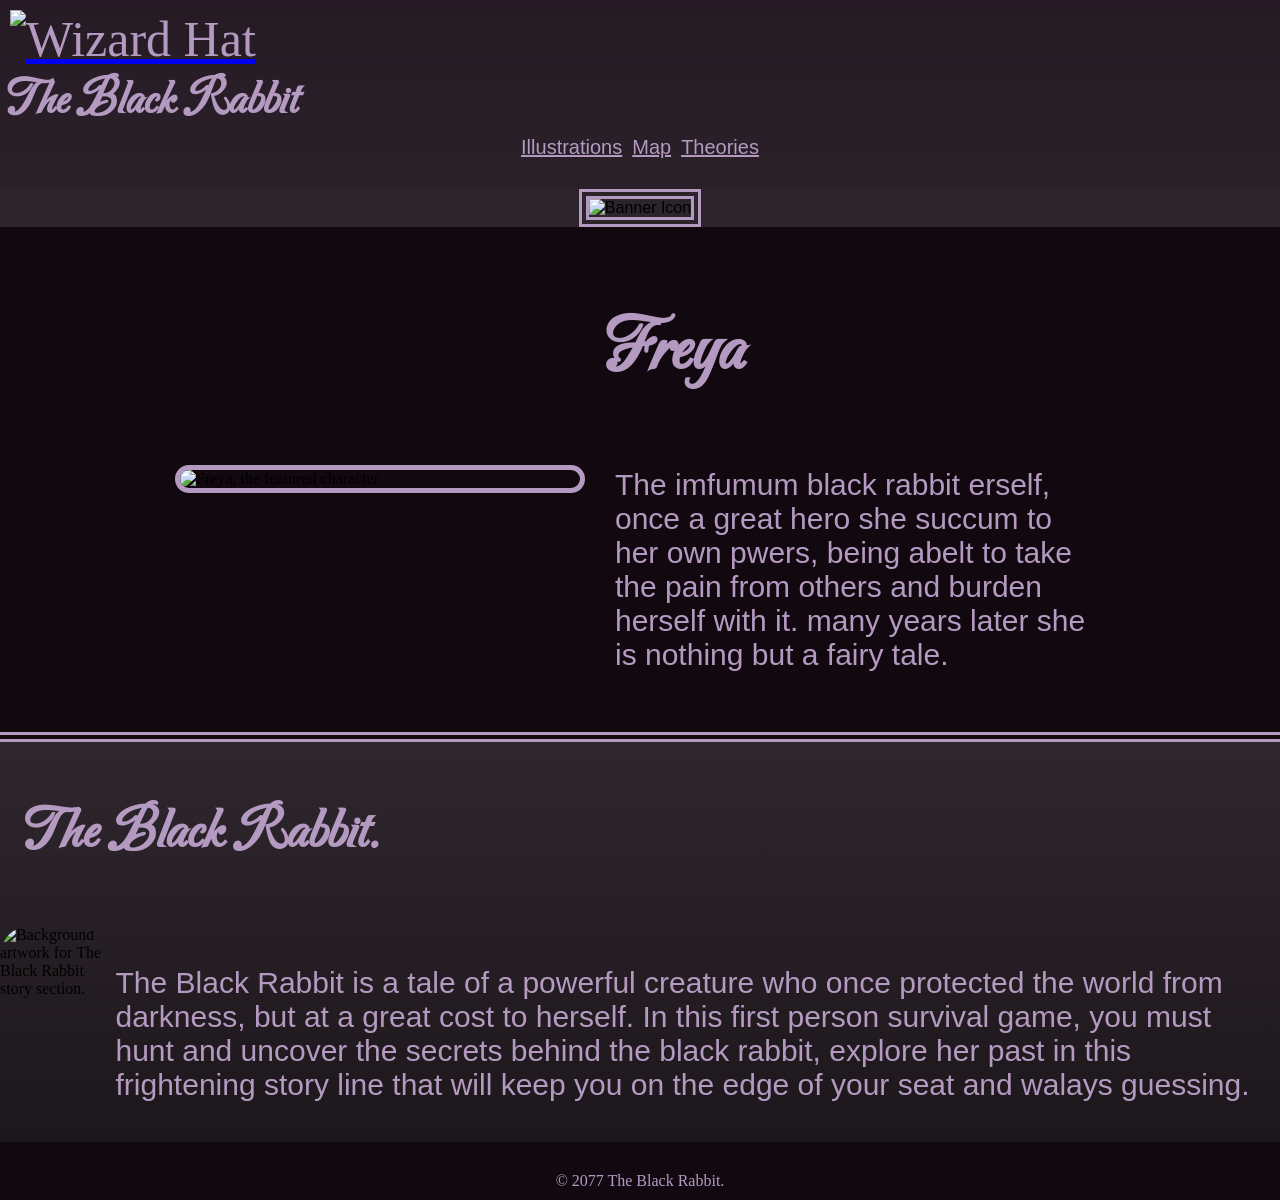
==== index.html @ e1d07938 "fixed errors for valication" ====
<!DOCTYPE html>
<html lang="en">

<head>
    <title>Home</title>
    <meta charset="utf-8">
    <meta name="viewport" content="width=device-width, initial-scale=1">
    <link rel="preconnect" href="https://fonts.googleapis.com">
    <link rel="preconnect" href="https://fonts.gstatic.com" crossorigin>
    <link href="https://fonts.googleapis.com/css2?family=Carattere&display=swap" rel="stylesheet">
    <link rel="stylesheet" href="https://cdnjs.cloudflare.com/ajax/libs/font-awesome/7.3.1/css/all.min.css"
        integrity="sha512-QeR2VH+lsBE5LSAe1Q5EnTBbe7XTBubt8dG93Y7gidSgdMCr8nVqKcfKAMyN96SV8KDbZVTDXChatu5G2KQGzg=="
        crossorigin="anonymous" referrerpolicy="no-referrer">
    <link rel="stylesheet" href="styles.css">
</head>

<body>
    <header class="main-header">
        <a href="contact.html" class="logo">
            <img src="art.png" alt="Wizard Hat">
        </a>
        <h1 class="main-title">The Black Rabbit</h1>
    </header>
    <nav class="main-nav">
        <a href="ilustrations.html">Illustrations</a>
        <a href="map.html">Map</a>
        <a href="theories.html">Theories</a>
    </nav>

    <div class="banner">
        <img src="anner.png" alt="Banner Icon" class="banner-img">
        <div class="banner-text">
        </div>
    </div>

    <div class="container">
        <img src="Phyco.png" alt="Freya, the featured character." class="character-img">
        <div class="text-contents">
            <h2>Freya</h2>
            <p class="descriptions">The imfumum black rabbit erself, once a great hero she succum to her own pwers,
                being abelt to take the pain from others and burden herself with it. many years later she is nothing but
                a fairy tale.</p>
        </div>
    </div>

    <div class="text-content2s">
        <h3>The Black Rabbit.</h3>
    </div>

    <div class="container2">
        <img src="backart.png" alt="Background artwork for The Black Rabbit story section." class="back-img">
        <p class="description2s">The Black Rabbit is a tale of a powerful creature who once protected the world from
            darkness, but at a great cost to herself. In this first person survival game, you must hunt and uncover the
            secrets behind the black rabbit, explore her past in this frightening story line that will keep you on the
            edge of your seat and walays guessing.</p>
    </div>

    <footer class="main-footer">
        <nav class="social-links">
            <a href="https://www.instagram.com" aria-label="Instagram" target="_blank" rel="noopener noreferrer">
                <i class="fa-brands fa-square-instagram"></i>
            </a>
            <a href="https://www.twitter.com" aria-label="Twitter" target="_blank" rel="noopener noreferrer">
                <i class="fa-brands fa-twitter"></i>
            </a>
            <a href="https://www.tiktok.com" aria-label="TikTok" target="_blank" rel="noopener noreferrer">
                <i class="fa-brands fa-tiktok"></i>
            </a>
        </nav>
        <p class="copyright">&copy; 2077 The Black Rabbit.</p>
    </footer>
</body>

</html>
---- styles.css ----
body {
margin: 0px;
padding: 0px;
overflow-x: hidden;
background: linear-gradient(to bottom, #261b24, #342c34, #1a1519
)
}

.logo img {
    color: #B49AC1;
    width: 70px;
    height: 70px;
    padding: 5px;
 
}


.main-header {
    gap: 10px;
    padding: 5px;
    font-size: 50px;
    margin: 0px;
}

.main-title {
    display : flex;
    justify-self: center;
    font-family: 'Carattere', cursive;
    color: #B49AC1;
    font-size: 50px;
    margin: 0px;
}

.main-nav a {
    font-family: 'Arial', cursive;
    text-decoration-line: underline;
    color: #B49AC1;
    padding-bottom: 30px;
}
    
.main-nav {
        display: flex;
        justify-content: center;
        gap: 10px;
        font-size: 20px;
    }
    
.main-nav :hover {
    color: #E5D4E0;
}

.banner {
  display: flex;
  justify-content: center;
  background-color: #2b242b;
  padding: 0px 0;
  border-bottom: 0px solid #dee2e6;
  font-family: sans-serif;
}

.banner img {
    display:flex; 
    justify-content: center;
    height: auto;
    max-width: 100%;
    margin-right: 0px;
    padding: 0px;
    border-radius: 0px;
    border: 10px double #B49AC1;
    gap: 20px;
}

.container {
  background-color: #120810;
  display: flex;
  justify-content: center;
  align-items: center;
  gap: 20px;
  padding: 20px;
  border-bottom: 10px double #B49AC1;
}

.container img {
  width: 400px;      
  height: auto;
  border: 5px solid #B49AC1;
  border-radius: 30px;
}

.text-contents {
    font-family: 'Carattere', cursive;
    font-size: 50px;
  max-width: 500px; 
  color: #B49AC1;
}

.descriptions {
     font-family: "Kedebideri", sans-serif;
    font-size: 30px;
    color: #B49AC1;
    padding: 10px;
    gap: 20px;
}

@media (max-width: 768px) {
  .container {
    flex-direction: column; 
    align-items: flex-start;
  }
  .container img {
    width: 100%;        
  }
}

.main-footer {
    color: #B49AC1;
    background-color: #120810;
}

.social-links {
color: #f8f5f9;
display:flex;
justify-content: center;
}

.social-links a :hover {
    color: #E5D4E0;
}

.social-links a {
    color: #B49AC1;
    font-size: 30px;
    padding: 10px;
    gap: 20px
}
.copyright {
    display: flex;
    justify-content: center;
    color: #B49AC1;
    margin: 0px;
    padding: 10px
}

.container2 {
  display: flex;
  justify-content: center;
  max-width: 3000px;
}

.container2 img {
  width: 400px;      
  height: auto;
  border: 0px solid #B49AC1;
  border-radius: 30px;
}

.back-img {
  display: flex;
  justify-content: center;
}
.text-content2s {
  display: flex;
  justify-content: center;
  font-family: 'Carattere', cursive;
  font-size: 50px;
  max-width: 400px; 
  color: #B49AC1;
}

.description2s {
    display: flex;
    font-family: "Kedebideri", sans-serif;
    font-size: 30px;
    color: #B49AC1;
    padding: 10px;
    gap: 20px;
    
}

@media (max-width: 768px) {
  .container2 {
    flex-direction: column; 
    align-items: flex-start;
  }

  .container2 img {
    width: 100%;        
  }
}


/* page 2 ilustrations */

.illustrations-title {
    display: flex;
    justify-content: center;
    font-family: 'Carattere', cursive;
    align-items: center; 
    font-size: 50px;
    color: #B49AC1;
    padding: 25px;
    border-top: 10px double #B49AC1;
}

.contest{ 
  display: flex; 
  justify-content: center;
  color: #B49AC1;
  font-size: 30px;
}

.contact-nav a{
    font-family: "Kedebideri", sans-serif;
    text-decoration-line: underline;
    color: #B49AC1;
    padding-bottom: 30px;
}

.contact-nav{
display: flex;
 justify-content: center;
 gap: 10px;
 font-size: 30px;
}

.contact-nav :hover {
  color: #E5D4E0;
}


.gallery {
  display: flex;
  flex-wrap: wrap;
  justify-content: center;
  gap: 70px;
  border-bottom: 10px double #B49AC1; 
  padding-top: 50px;
}

.gallery-item {
  width: 350px;
  margin: 5px;
  text-align: center;
}

.gallery-item:hover {
  border-color: #777;
}

.gallery-item img {
  width: 100%;
  height: auto;
  display: block;
  border:#B49AC1 5px solid;
  border-radius: 30px;
}

.desc {
  padding: 30px;
  font-size: 50px;
  font-family:'Carattere', cursive;
  color: #B49AC1;
}
.desc2 {
  padding: 30px;
  font-size: 30px;
  font-family:'Arial', cursive;
  color: #B49AC1;
}

@media (max-width: 768px) {
  .gallery {
    flex-direction: column; 
    align-items: flex-start;
  }

  .image1, .image2 {
    width: 100%;        
  }
}
.gallery2 {
  display: flex;
  flex-wrap: wrap;
  justify-content: center;
  gap: 70px;
  padding-top: 50px;
}

.gallery-item2 {
  width: 350px;
  margin: 5px;
  text-align: center;
}

.gallery-item2.hover {
  border-color: #777;
}

.gallery-item2 img {
  width: 100%;
  height: auto;
  display: block;
  border:#B49AC1 5px solid;
  border-radius: 30px;
}

.desc3 {
  padding: 30px;
  font-size: 50px;
  font-family:'Carattere', cursive;
  color: #B49AC1;
}
.desc4 {
  padding: 30px;
  font-size: 30px;
  font-family:'Arial', cursive;
  color: #B49AC1;
}

@media (max-width: 768px) {
  .gallery2 {
    flex-direction: column; 
    align-items: flex-start;
  }

  .image1, .image2 {
    width: 100%;        
  }
}

/* page 3 comtact */

.content{
font-family: "Cormorant", serif;
padding-left: 30px; 
padding-bottom: 20px;
color: #B49AC1;
font-size: 20px;
border-top:double 10px #B49AC1;
background-color: #261b24
  
}
.email{
  color: #ffffff;
}

.contact-phone{
  color: #ffffff;
}

#contact{
  display: flex;
  
  flex-direction: column;
  max-width: 350px;
  
}

#contact input,textarea{
  display: block;
padding: 5px;
margin-bottom: 15px;
margin-top: 5px;
border-radius: 5px;
}

.row{
  gap:30px;
  padding-top: 10px;
}

button[type="submit"] {
  border-radius: 5px;
  background-color: #B49AC1;
  color: #1a1519;
  min-width: 15ch;
}
button[type="submit"]:hover {
  background-color: #E5D4E0;
  color: #1a1519;
}

button[type="reset"] {
  border-radius: 5px;
  background-color: #46121c;
  color: #f2ecf1;
  min-width: 15ch;
}

button[type="reset"]:hover {
  background-color: #E5D4E0;
  color: #1a1519;
}
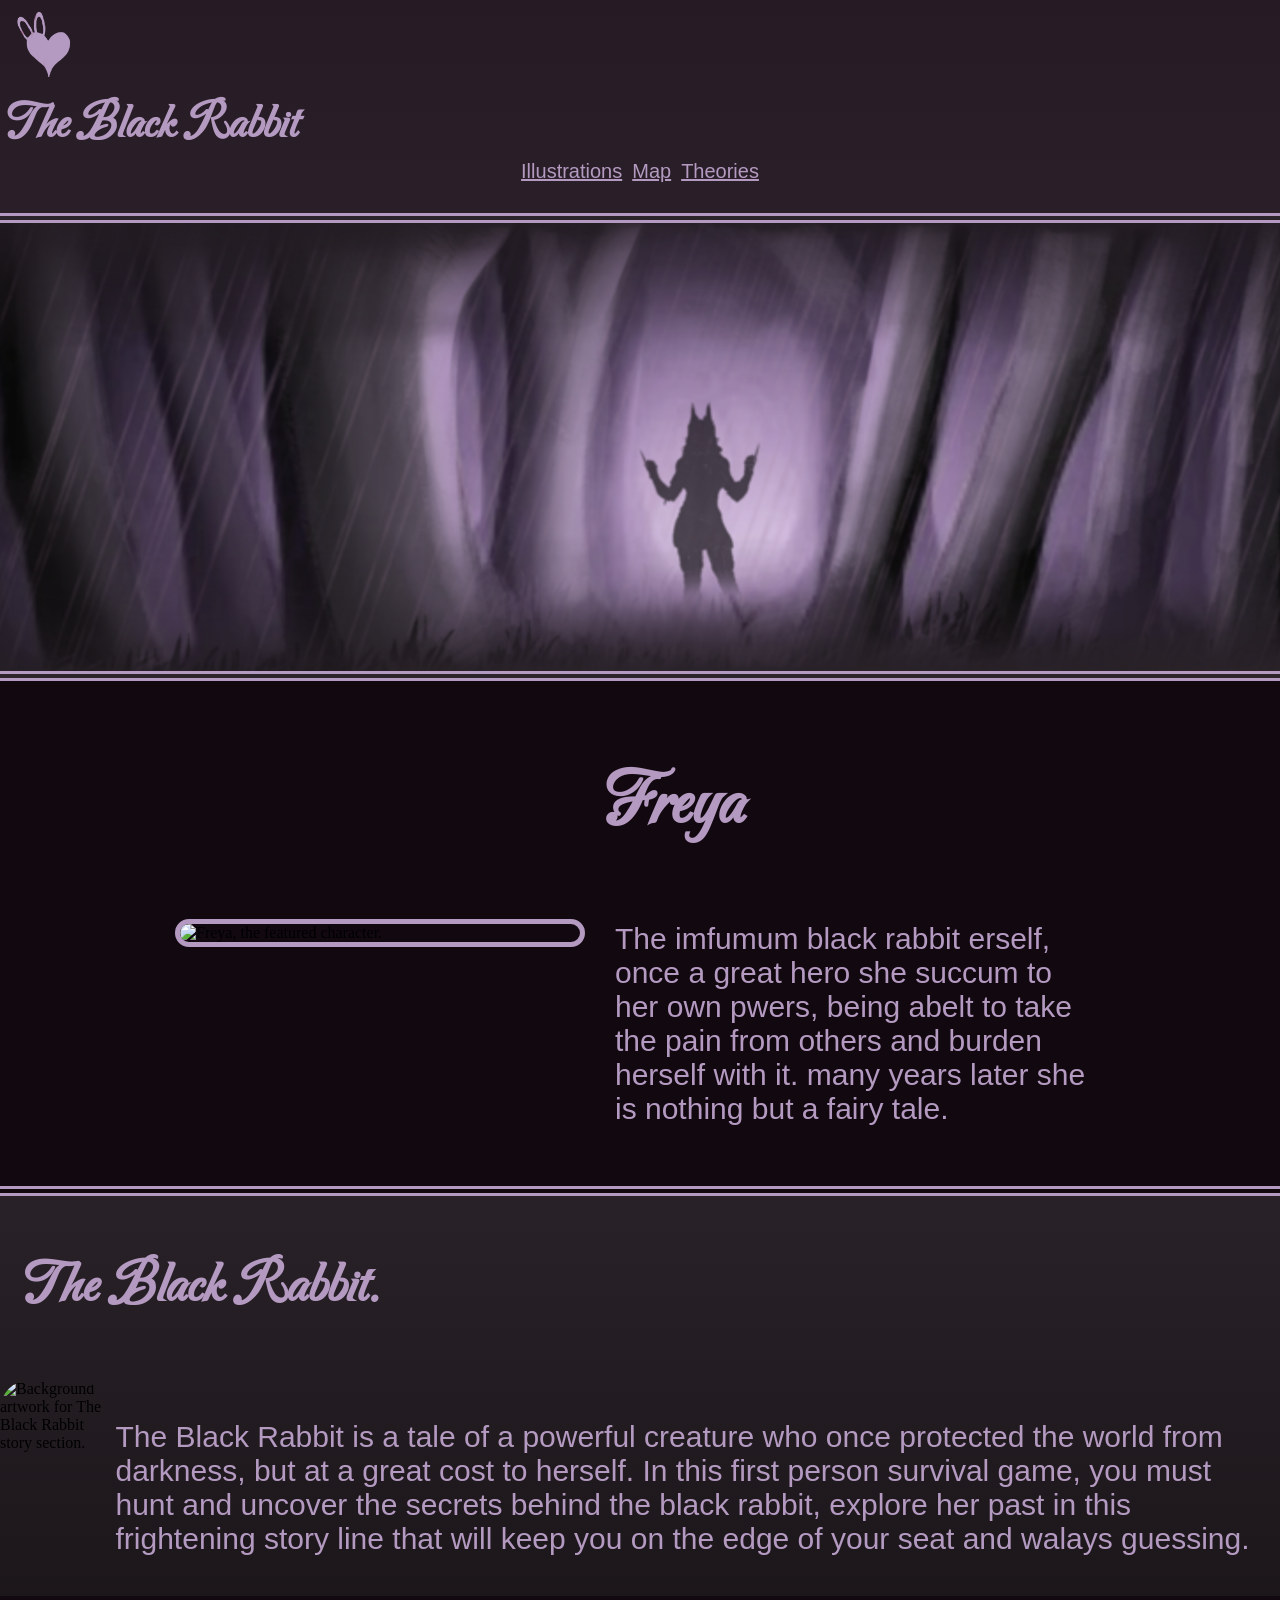
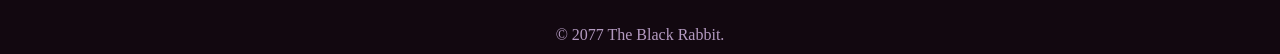
==== commit f120ef7f: "fixed nmaes for art" ====
--- a/index.html
+++ b/index.html
@@ -17,7 +17,7 @@
 <body>
     <header class="main-header">
         <a href="contact.html" class="logo">
-            <img src="art.png" alt="Wizard Hat">
+            <img src="logo.png" alt="heart icon">
         </a>
         <h1 class="main-title">The Black Rabbit</h1>
     </header>
@@ -28,7 +28,7 @@
     </nav>
 
     <div class="banner">
-        <img src="anner.png" alt="Banner Icon" class="banner-img">
+        <img src="banner_art.png" alt="Banner Icon" class="banner-img">
         <div class="banner-text">
         </div>
     </div>
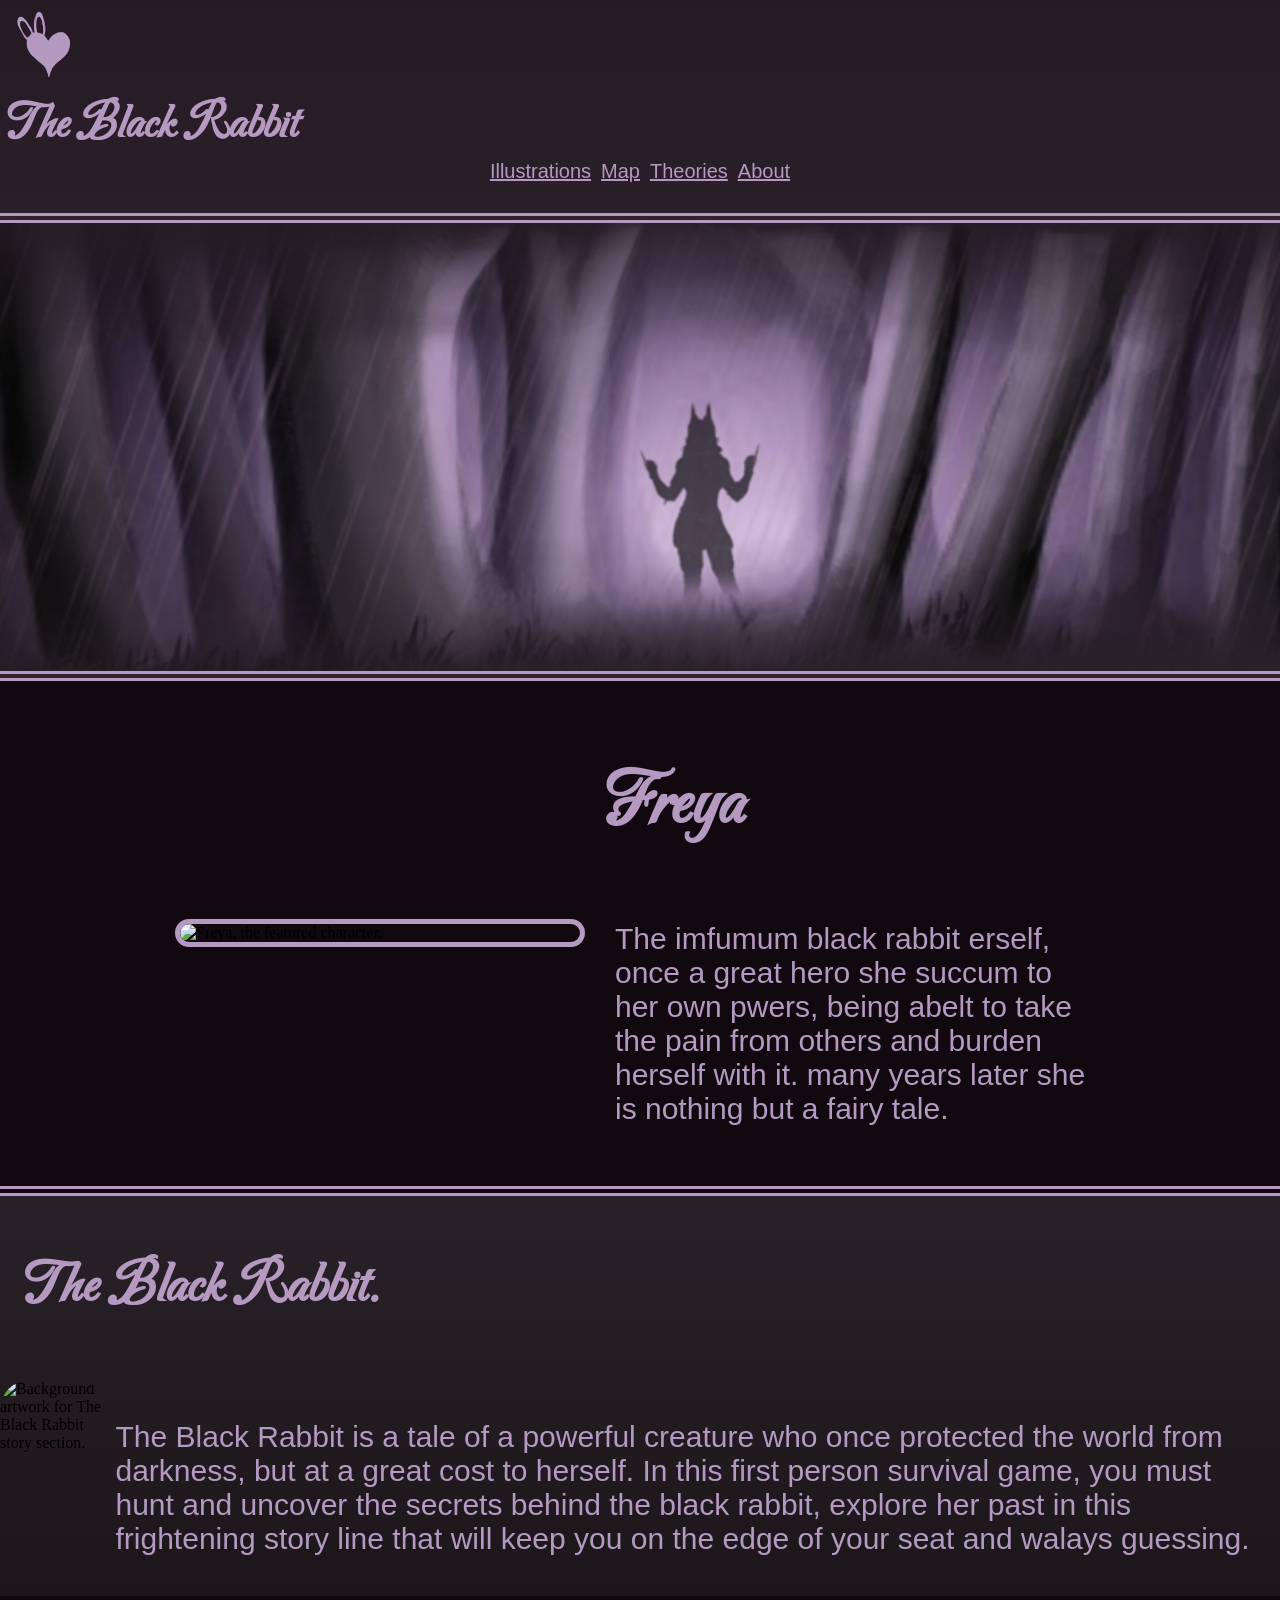
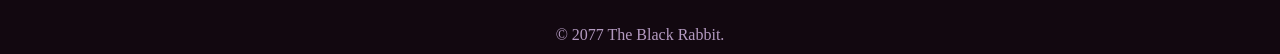
==== commit b234a98f: "added about and stuff" ====
--- a/index.html
+++ b/index.html
@@ -25,6 +25,7 @@
         <a href="ilustrations.html">Illustrations</a>
         <a href="map.html">Map</a>
         <a href="theories.html">Theories</a>
+        <a href="about.html">About</a>
     </nav>
 
     <div class="banner">
--- a/styles.css
+++ b/styles.css
@@ -390,4 +390,32 @@
 button[type="reset"]:hover {
   background-color: #E5D4E0;
   color: #1a1519;
-}+}
+
+/*about us page*/
+
+.container5 {
+  display: flex;
+  font-family: 'Cormorant', cursive;
+  font-size: 20px;
+  color: #B49AC1;
+}
+.header-group h1 {
+  display: flex;
+  justify-content: start;
+  padding-left: 50px;
+  font-family: 'Carattere', cursive;
+  font-size: 50px;
+  color: #B49AC1;
+  border-top: 10px double #B49AC1;
+  padding-top: 20px;
+
+}
+.header-group p {
+  display: flex;
+  justify-content: start;
+  padding-left: 50px;
+  font-family: 'Cormorant', cursive;
+  font-size: 20px;
+  color: #B49AC1;
+}
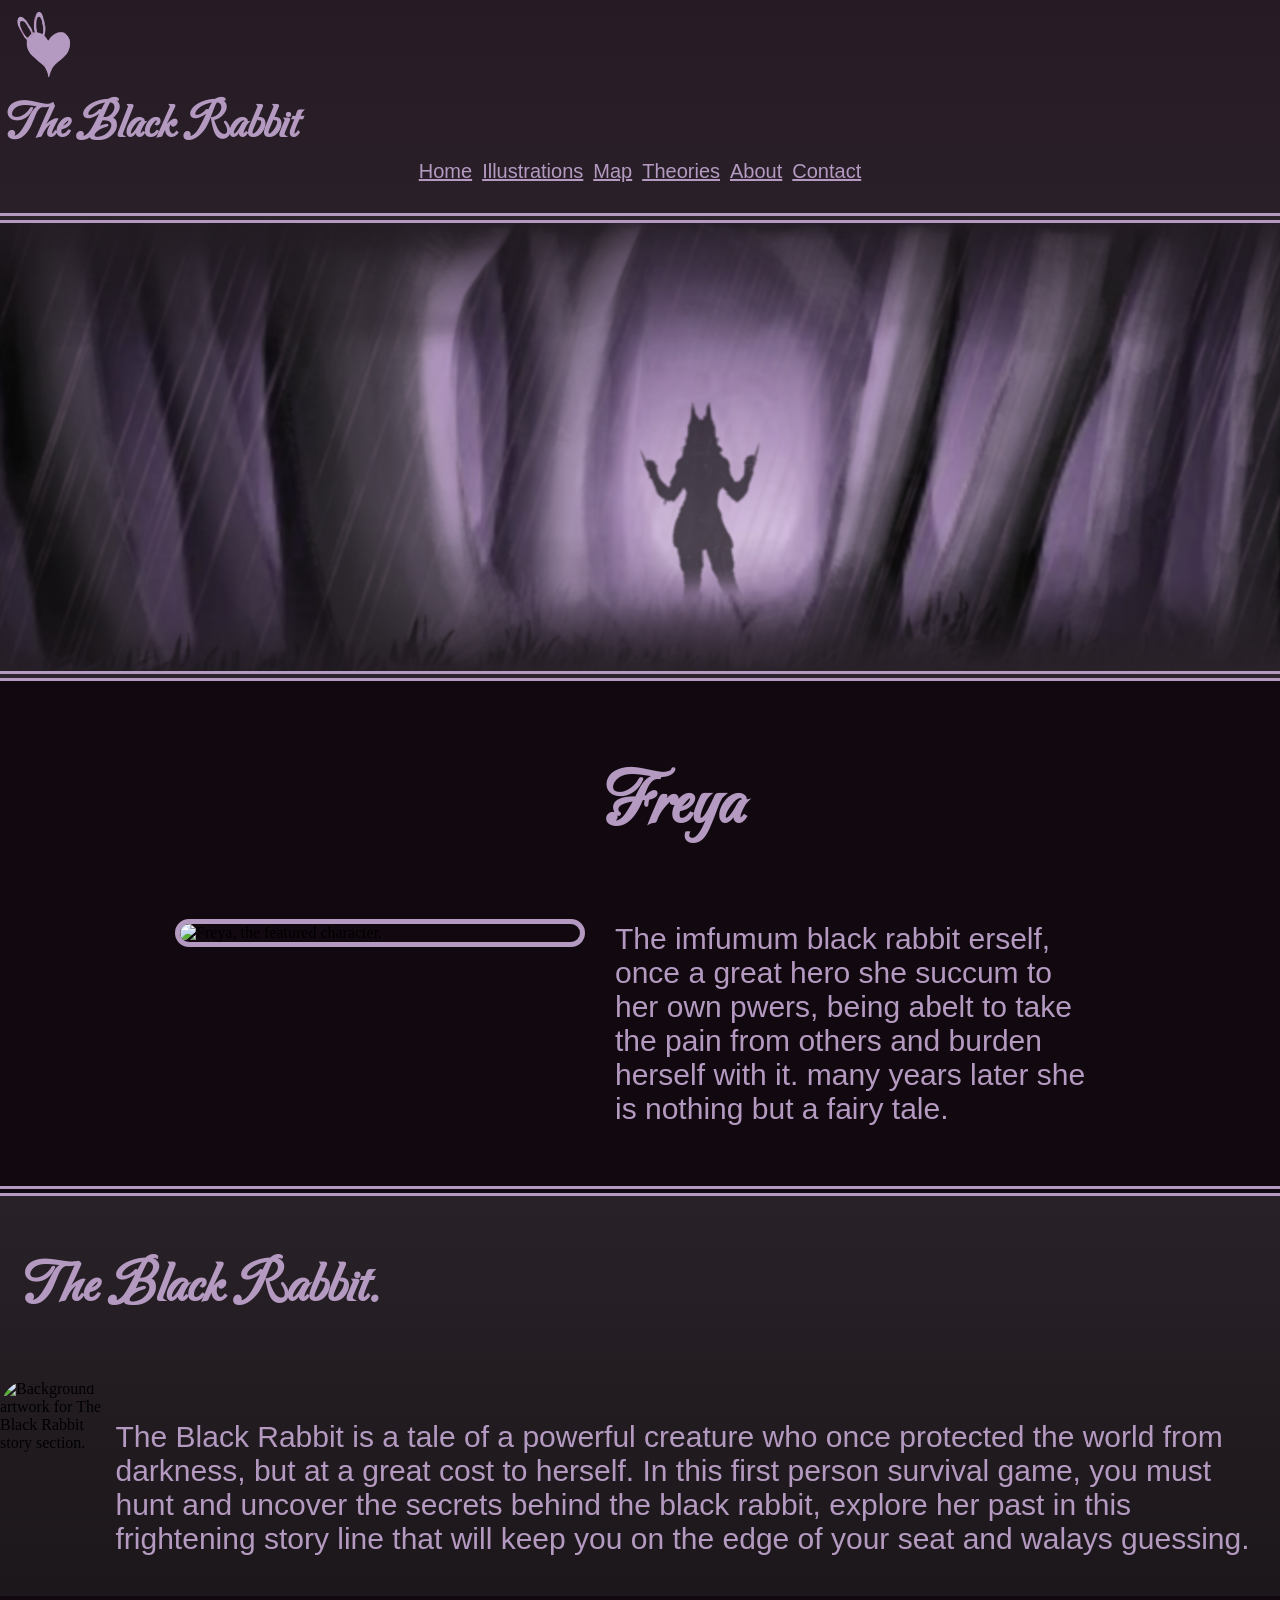
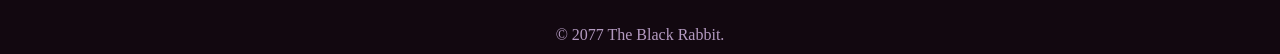
==== commit 830f630b: "ayayaya" ====
--- a/index.html
+++ b/index.html
@@ -16,16 +16,19 @@
 
 <body>
     <header class="main-header">
-        <a href="contact.html" class="logo">
+        <a href="index.html" class="logo">
             <img src="logo.png" alt="heart icon">
         </a>
         <h1 class="main-title">The Black Rabbit</h1>
     </header>
     <nav class="main-nav">
+        <a href="index.html">Home</a>
         <a href="ilustrations.html">Illustrations</a>
         <a href="map.html">Map</a>
         <a href="theories.html">Theories</a>
         <a href="about.html">About</a>
+        <a href="contact.html">Contact</a>
+
     </nav>
 
     <div class="banner">
--- a/styles.css
+++ b/styles.css
@@ -1,52 +1,54 @@
 body {
-margin: 0px;
-padding: 0px;
-overflow-x: hidden;
-background: linear-gradient(to bottom, #261b24, #342c34, #1a1519
-)
+  display: flex;
+  flex-direction: column;
+  margin: 0px;
+  padding: 0px;
+  min-height: 100vh;
+  overflow-x: hidden;
+  background: linear-gradient(to bottom, #261b24, #342c34, #1a1519)
 }
 
 .logo img {
-    color: #B49AC1;
-    width: 70px;
-    height: 70px;
-    padding: 5px;
- 
+  color: #B49AC1;
+  width: 70px;
+  height: 70px;
+  padding: 5px;
+
 }
 
 
 .main-header {
-    gap: 10px;
-    padding: 5px;
-    font-size: 50px;
-    margin: 0px;
+  gap: 10px;
+  padding: 5px;
+  font-size: 50px;
+  margin: 0px;
 }
 
 .main-title {
-    display : flex;
-    justify-self: center;
-    font-family: 'Carattere', cursive;
-    color: #B49AC1;
-    font-size: 50px;
-    margin: 0px;
+  display: flex;
+  justify-self: center;
+  font-family: 'Carattere', cursive;
+  color: #B49AC1;
+  font-size: 50px;
+  margin: 0px;
 }
 
 .main-nav a {
-    font-family: 'Arial', cursive;
-    text-decoration-line: underline;
-    color: #B49AC1;
-    padding-bottom: 30px;
-}
-    
+  font-family: 'Arial', cursive;
+  text-decoration-line: underline;
+  color: #B49AC1;
+  padding-bottom: 30px;
+}
+
 .main-nav {
-        display: flex;
-        justify-content: center;
-        gap: 10px;
-        font-size: 20px;
-    }
-    
+  display: flex;
+  justify-content: center;
+  gap: 10px;
+  font-size: 20px;
+}
+
 .main-nav :hover {
-    color: #E5D4E0;
+  color: #E5D4E0;
 }
 
 .banner {
@@ -59,15 +61,15 @@
 }
 
 .banner img {
-    display:flex; 
-    justify-content: center;
-    height: auto;
-    max-width: 100%;
-    margin-right: 0px;
-    padding: 0px;
-    border-radius: 0px;
-    border: 10px double #B49AC1;
-    gap: 20px;
+  display: flex;
+  justify-content: center;
+  height: auto;
+  max-width: 100%;
+  margin-right: 0px;
+  padding: 0px;
+  border-radius: 0px;
+  border: 10px double #B49AC1;
+  gap: 20px;
 }
 
 .container {
@@ -81,64 +83,68 @@
 }
 
 .container img {
-  width: 400px;      
+  width: 400px;
   height: auto;
   border: 5px solid #B49AC1;
   border-radius: 30px;
 }
 
 .text-contents {
-    font-family: 'Carattere', cursive;
-    font-size: 50px;
-  max-width: 500px; 
+  font-family: 'Carattere', cursive;
+  font-size: 50px;
+  max-width: 500px;
   color: #B49AC1;
 }
 
 .descriptions {
-     font-family: "Kedebideri", sans-serif;
-    font-size: 30px;
-    color: #B49AC1;
-    padding: 10px;
-    gap: 20px;
+  font-family: "Kedebideri", sans-serif;
+  font-size: 30px;
+  color: #B49AC1;
+  padding: 10px;
+  gap: 20px;
 }
 
 @media (max-width: 768px) {
   .container {
-    flex-direction: column; 
+    flex-direction: column;
     align-items: flex-start;
   }
+
   .container img {
-    width: 100%;        
+    width: 100%;
   }
 }
 
 .main-footer {
-    color: #B49AC1;
-    background-color: #120810;
+  color: #B49AC1;
+  background-color: #120810;
+  left: 0;
+  width: 100%;
 }
 
 .social-links {
-color: #f8f5f9;
-display:flex;
-justify-content: center;
+  color: #f8f5f9;
+  display: flex;
+  justify-content: center;
 }
 
 .social-links a :hover {
-    color: #E5D4E0;
+  color: #E5D4E0;
 }
 
 .social-links a {
-    color: #B49AC1;
-    font-size: 30px;
-    padding: 10px;
-    gap: 20px
-}
+  color: #B49AC1;
+  font-size: 30px;
+  padding: 10px;
+  gap: 20px
+}
+
 .copyright {
-    display: flex;
-    justify-content: center;
-    color: #B49AC1;
-    margin: 0px;
-    padding: 10px
+  display: flex;
+  justify-content: center;
+  color: #B49AC1;
+  margin: 0px;
+  padding: 10px
 }
 
 .container2 {
@@ -148,7 +154,7 @@
 }
 
 .container2 img {
-  width: 400px;      
+  width: 400px;
   height: auto;
   border: 0px solid #B49AC1;
   border-radius: 30px;
@@ -158,33 +164,34 @@
   display: flex;
   justify-content: center;
 }
+
 .text-content2s {
   display: flex;
   justify-content: center;
   font-family: 'Carattere', cursive;
   font-size: 50px;
-  max-width: 400px; 
+  max-width: 400px;
   color: #B49AC1;
 }
 
 .description2s {
-    display: flex;
-    font-family: "Kedebideri", sans-serif;
-    font-size: 30px;
-    color: #B49AC1;
-    padding: 10px;
-    gap: 20px;
-    
+  display: flex;
+  font-family: "Kedebideri", sans-serif;
+  font-size: 30px;
+  color: #B49AC1;
+  padding: 10px;
+  gap: 20px;
+
 }
 
 @media (max-width: 768px) {
   .container2 {
-    flex-direction: column; 
+    flex-direction: column;
     align-items: flex-start;
   }
 
   .container2 img {
-    width: 100%;        
+    width: 100%;
   }
 }
 
@@ -192,35 +199,35 @@
 /* page 2 ilustrations */
 
 .illustrations-title {
-    display: flex;
-    justify-content: center;
-    font-family: 'Carattere', cursive;
-    align-items: center; 
-    font-size: 50px;
-    color: #B49AC1;
-    padding: 25px;
-    border-top: 10px double #B49AC1;
-}
-
-.contest{ 
-  display: flex; 
-  justify-content: center;
-  color: #B49AC1;
-  font-size: 30px;
-}
-
-.contact-nav a{
-    font-family: "Kedebideri", sans-serif;
-    text-decoration-line: underline;
-    color: #B49AC1;
-    padding-bottom: 30px;
-}
-
-.contact-nav{
-display: flex;
- justify-content: center;
- gap: 10px;
- font-size: 30px;
+  display: flex;
+  justify-content: center;
+  font-family: 'Carattere', cursive;
+  align-items: center;
+  font-size: 50px;
+  color: #B49AC1;
+  padding: 25px;
+  border-top: 10px double #B49AC1;
+}
+
+.contest {
+  display: flex;
+  justify-content: center;
+  color: #B49AC1;
+  font-size: 30px;
+}
+
+.contact-nav a {
+  font-family: "Kedebideri", sans-serif;
+  text-decoration-line: underline;
+  color: #B49AC1;
+  padding-bottom: 30px;
+}
+
+.contact-nav {
+  display: flex;
+  justify-content: center;
+  gap: 10px;
+  font-size: 30px;
 }
 
 .contact-nav :hover {
@@ -233,7 +240,7 @@
   flex-wrap: wrap;
   justify-content: center;
   gap: 70px;
-  border-bottom: 10px double #B49AC1; 
+  border-bottom: 10px double #B49AC1;
   padding-top: 50px;
 }
 
@@ -251,33 +258,36 @@
   width: 100%;
   height: auto;
   display: block;
-  border:#B49AC1 5px solid;
+  border: #B49AC1 5px solid;
   border-radius: 30px;
 }
 
 .desc {
   padding: 30px;
   font-size: 50px;
-  font-family:'Carattere', cursive;
-  color: #B49AC1;
-}
+  font-family: 'Carattere', cursive;
+  color: #B49AC1;
+}
+
 .desc2 {
   padding: 30px;
   font-size: 30px;
-  font-family:'Arial', cursive;
+  font-family: 'Arial', cursive;
   color: #B49AC1;
 }
 
 @media (max-width: 768px) {
   .gallery {
-    flex-direction: column; 
+    flex-direction: column;
     align-items: flex-start;
   }
 
-  .image1, .image2 {
-    width: 100%;        
-  }
-}
+  .image1,
+  .image2 {
+    width: 100%;
+  }
+}
+
 .gallery2 {
   display: flex;
   flex-wrap: wrap;
@@ -300,72 +310,75 @@
   width: 100%;
   height: auto;
   display: block;
-  border:#B49AC1 5px solid;
+  border: #B49AC1 5px solid;
   border-radius: 30px;
 }
 
 .desc3 {
   padding: 30px;
   font-size: 50px;
-  font-family:'Carattere', cursive;
-  color: #B49AC1;
-}
+  font-family: 'Carattere', cursive;
+  color: #B49AC1;
+}
+
 .desc4 {
   padding: 30px;
   font-size: 30px;
-  font-family:'Arial', cursive;
+  font-family: 'Arial', cursive;
   color: #B49AC1;
 }
 
 @media (max-width: 768px) {
   .gallery2 {
-    flex-direction: column; 
+    flex-direction: column;
     align-items: flex-start;
   }
 
-  .image1, .image2 {
-    width: 100%;        
+  .image1,
+  .image2 {
+    width: 100%;
   }
 }
 
 /* page 3 comtact */
 
-.content{
-font-family: "Cormorant", serif;
-padding-left: 30px; 
-padding-bottom: 20px;
-color: #B49AC1;
-font-size: 20px;
-border-top:double 10px #B49AC1;
-background-color: #261b24
-  
-}
-.email{
+.content {
+  font-family: "Cormorant", serif;
+  padding-left: 30px;
+  padding-bottom: 20px;
+  color: #B49AC1;
+  font-size: 20px;
+  border-top: double 10px #B49AC1;
+  background-color: #261b24
+}
+
+.email {
   color: #ffffff;
 }
 
-.contact-phone{
+.contact-phone {
   color: #ffffff;
 }
 
-#contact{
-  display: flex;
-  
+#contact {
+  display: flex;
+
   flex-direction: column;
   max-width: 350px;
-  
-}
-
-#contact input,textarea{
+
+}
+
+#contact input,
+textarea {
   display: block;
-padding: 5px;
-margin-bottom: 15px;
-margin-top: 5px;
-border-radius: 5px;
-}
-
-.row{
-  gap:30px;
+  padding: 5px;
+  margin-bottom: 15px;
+  margin-top: 5px;
+  border-radius: 5px;
+}
+
+.row {
+  gap: 30px;
   padding-top: 10px;
 }
 
@@ -375,6 +388,7 @@
   color: #1a1519;
   min-width: 15ch;
 }
+
 button[type="submit"]:hover {
   background-color: #E5D4E0;
   color: #1a1519;
@@ -400,6 +414,7 @@
   font-size: 20px;
   color: #B49AC1;
 }
+
 .header-group h1 {
   display: flex;
   justify-content: start;
@@ -411,6 +426,7 @@
   padding-top: 20px;
 
 }
+
 .header-group p {
   display: flex;
   justify-content: start;
@@ -419,3 +435,50 @@
   font-size: 20px;
   color: #B49AC1;
 }
+
+
+/* page 5 theories */
+.layout-container {
+  display: flex;
+  align-items: flex-start;
+  gap: 20px;
+  max-width: 900px;
+  margin: 20px auto;
+}
+.chat-header {
+  display: flex;
+  justify-content: center;
+  font-family: 'Carattere', cursive;
+  font-size: 50px;
+  color: #B49AC1;
+  padding: 20px;
+  border-top: 10px double #B49AC1;
+}
+.side-image {
+  width: 250px;
+  height: auto;
+  border-radius: 8px;
+  object-fit: cover;
+  border: 5px solid #B49AC1;
+}
+
+.chat-messages {
+  display: flex;
+  flex-direction: column;
+  gap: 10px;
+  padding: 20px;
+  color: #B49AC1;
+}
+
+.chat-input {
+  display: flex;
+  justify-content: center;
+  gap: 10px;
+  padding: 20px;
+  overflow: hidden;
+  max-height: 50px;
+}
+
+
+
+/* page 6 map */
